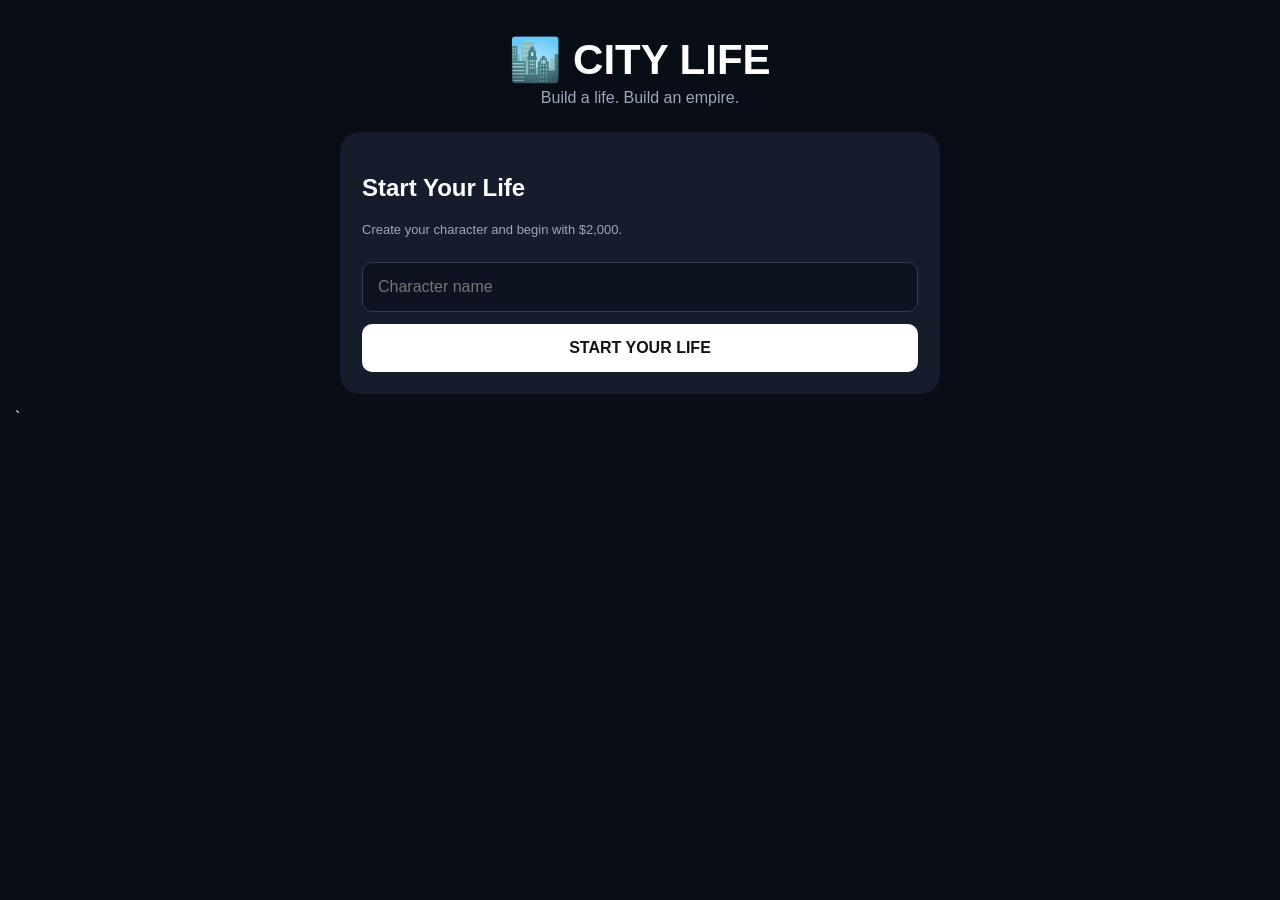
==== src/index.html @ b5cc39e1 "Separate City Life frontend from Worker template" ====
<!DOCTYPE html>
<html>
<head>
<meta name="viewport" content="width=device-width,initial-scale=1">
<title>City Life</title>
<style>
body{
margin:0;
font-family:Arial,sans-serif;
background:#090d16;
color:white;
padding:25px 15px
}
main{
width:100%;
max-width:600px;
margin:auto
}
h1{
text-align:center;
font-size:42px;
margin:10px 0 5px
}
.tag{
text-align:center;
color:#9da8bd;
margin-bottom:25px
}
.card{
background:#151c2b;
padding:22px;
border-radius:20px;
margin-bottom:15px
}
input,button{
width:100%;
padding:15px;
margin-top:12px;
box-sizing:border-box;
border-radius:10px;
font-size:16px
}
input{
background:#0d1320;
border:1px solid #303b52;
color:white
}
button{
border:0;
font-weight:bold;
cursor:pointer
}
.start{
background:white;
color:#111
}
.secondary{
background:#26334a;
color:white
}
.stats{
display:grid;
grid-template-columns:1fr 1fr;
gap:10px;
margin-top:20px
}
.stat{
background:#202a3d;
padding:15px;
border-radius:10px
}
.small{
color:#9da8bd;
font-size:13px
}
.job{
background:#202a3d;
padding:17px;
border-radius:14px;
margin-top:12px
}
.job h3{
margin:0 0 8px
}
.job p{
margin:6px 0;
color:#c8d0df
}
.locked{
opacity:.5
}
.success{
background:#16351f;
padding:14px;
border-radius:10px;
margin-top:15px
}
.error{
background:#3a1820;
padding:14px;
border-radius:10px;
margin-top:15px
}
</style>
</head>

<body>
<main>

<h1>🏙️ CITY LIFE</h1>
<div class="tag">Build a life. Build an empire.</div>

<div class="card">

<div id="result">
<h2>Start Your Life</h2>
<p class="small">
Create your character and begin with $2,000.
</p>

<input id="name" placeholder="Character name">

<button class="start" id="startLifeButton">
START YOUR LIFE
</button>
</div>

<div id="homes"></div>
<div id="jobs"></div>
<div id="work"></div>

</div>

<script>

let player = null;

document.addEventListener("DOMContentLoaded", function(){

  const startButton = document.getElementById("startLifeButton");

  if (startButton) {
    startButton.addEventListener("click", createPlayer);
  }

});

function renderStats(){
  if(!player) return;

  return '<div class="stats">' +

    '<div class="stat">💰 $' + player.balance +
    '<div class="small">Cash</div></div>' +

    '<div class="stat">❤️ ' + player.health +
    '<div class="small">Health</div></div>' +

    '<div class="stat">⚡ ' + player.energy +
    '<div class="small">Energy</div></div>' +

    '<div class="stat">😊 ' + player.happiness +
    '<div class="small">Happiness</div></div>' +

    '</div>';
}

async function createPlayer(){

  const name=document.getElementById("name").value.trim();
  const result=document.getElementById("result");

  if(!name){
    result.innerHTML='<div class="error">Please enter a character name.</div>';
    return;
  }

  result.innerHTML="<p>Creating your life...</p>";

  try{

    const response=await fetch("/api/player",{
      method:"POST",
      headers:{"Content-Type":"application/json"},
      body:JSON.stringify({name:name})
    });

    const data=await response.json();

    if(!response.ok){
      result.innerHTML='<div class="error">'+data.error+'</div>';
      return;
    }

    player=data.player;

    result.innerHTML =
      "<h2>Welcome, "+player.name+"! 🎉</h2>" +
      "<p>Your new life has begun.</p>" +
      renderStats() +

      "<div class='card' style='margin-top:16px'>" +
      "<h3>🏠 Choose Your First Home</h3>" +
      "<p>Your character is ready. Now choose where your new life begins.</p>" +
      "<button class='start' onclick='showHomes()'>CHOOSE YOUR HOME</button>" +
      "</div>";

  }catch(error){

    result.innerHTML=
      '<div class="error">Unable to create player: '+
      error.message+
      '</div>';

    console.error("createPlayer error:", error);

  }
}

async function showHomes(){

  const homes=document.getElementById("homes");

  homes.innerHTML=
    "<div class='card'><h2>🏠 Choose Your Home</h2>" +
    "<p class='small'>Your first major decision. You only pay the first month's rent.</p>" +
    "<p>Loading available homes...</p></div>";

  try{

    const response=await fetch("/api/homes");
    const data=await response.json();

    if(!response.ok){
      homes.innerHTML=
        "<div class='error'>"+data.error+"</div>";
      return;
    }

    homes.innerHTML=
      "<div class='card'>" +
      "<h2>🏠 Choose Your Home</h2>" +
      "<p class='small'>Rent first. Buy property later.</p>" +

      data.homes.map(function(h){

        const canAfford=player.balance >= h.monthly_rent;

        return "<div class='job'>" +

          "<h3>"+h.name+"</h3>" +

          "<p>📍 "+h.district+"</p>" +
          "<p>🏷️ Rent: $"+h.monthly_rent+"/month</p>" +
          "<p>💰 Purchase later: $"+h.purchase_price+"</p>" +
          "<p>✨ Comfort: "+h.comfort+"</p>" +

          (canAfford

            ? "<button class='start' onclick='chooseHome(\""+
              h.id+"\")'>RENT & MOVE IN</button>"

            : "<button class='secondary' disabled>CAN'T AFFORD</button>"

          ) +

          "</div>";

      }).join("") +

      "</div>";

  }catch(error){

    homes.innerHTML=
      "<div class='error'>Unable to load homes.</div>";

  }
}

async function chooseHome(homeId){

  const homes=document.getElementById("homes");

  homes.innerHTML=
    "<div class='card'><p>🏠 Moving you into your new home...</p></div>";

  try{

    const response=await fetch("/api/home",{
      method:"POST",
      headers:{"Content-Type":"application/json"},
      body:JSON.stringify({
        player_id:player.id,
        home_id:homeId
      })
    });

    const data=await response.json();

    if(!response.ok){

      homes.innerHTML=
        "<div class='error'>"+data.error+"</div>";

      return;
    }

    player.balance=data.balance;

    homes.innerHTML=
      "<div class='card'>" +
      "<h2>🏠 You're Home!</h2>" +
      "<p>Welcome to <strong>"+data.home.name+"</strong>.</p>" +
      "<p>📍 "+data.home.district+"</p>" +
      "<p>💰 Remaining cash: $"+data.balance+"</p>" +
      renderStats() +
      "</div>";

    await showJobs();

  }catch(error){

    homes.innerHTML=
      "<div class='error'>Unable to complete your move.</div>";

  }
}

async function showJobs(){

  const jobs=document.getElementById("jobs");

  jobs.innerHTML=
    "<div class='card'><h2>💼 Find a Job</h2>" +
    "<p>Loading opportunities...</p></div>";

  try{

    const response=await fetch("/api/jobs");
    const data=await response.json();

    if(!response.ok){

      jobs.innerHTML=
        "<div class='error'>"+data.error+"</div>";

      return;
    }

    jobs.innerHTML=
      "<div class='card'>" +
      "<h2>💼 Choose Your Career</h2>" +
      "<p class='small'>Better careers will become available as your skills grow.</p>" +

      data.jobs.map(function(j){

        const enoughEnergy=player.energy >= j.energy_cost;
        const skillUnlocked=j.skill_required === 0;

        return "<div class='job'>" +

          "<h3>"+j.title+"</h3>" +

          "<p>🏢 "+j.category+"</p>" +
          "<p>💵 Earn: $"+j.salary+" / work</p>" +
          "<p>⚡ Energy: "+j.energy_cost+"</p>" +
          "<p>🎯 Skill required: "+j.skill_required+"</p>" +

          (skillUnlocked && enoughEnergy

            ? "<button class='start' onclick='chooseJob(\""+
              j.id+"\")'>TAKE THIS JOB</button>"

            : skillUnlocked

              ? "<button class='secondary' disabled>TOO TIRED</button>"

              : "<button class='secondary' disabled>LOCKED FOR NOW</button>"

          ) +

          "</div>";

      }).join("") +

      "</div>";

  }catch(error){

    jobs.innerHTML=
      "<div class='error'>Unable to load jobs.</div>";

  }
}

async function chooseJob(jobId){

  const jobs=document.getElementById("jobs");

  jobs.innerHTML=
    "<div class='card'><p>💼 Getting you hired...</p></div>";

  try{

    const response=await fetch("/api/job",{
      method:"POST",
      headers:{"Content-Type":"application/json"},
      body:JSON.stringify({
        player_id:player.id,
        job_id:jobId
      })
    });

    const data=await response.json();

    if(!response.ok){

      jobs.innerHTML=
        "<div class='error'>"+data.error+"</div>";

      return;
    }

    jobs.innerHTML=
      "<div class='card'>" +
      "<h2>🎉 You're Hired!</h2>" +
      "<p>You are now a <strong>"+data.job.title+"</strong>.</p>" +
      "<p>💵 You earn $"+data.job.salary+" every time you work.</p>" +
      "<p>⚡ Each shift costs "+data.job.energy_cost+" energy.</p>" +
      "</div>";

    await showWork();

  }catch(error){

    jobs.innerHTML=
      "<div class='error'>Unable to get the job.</div>";

  }
}

async function showWork(){

  const work=document.getElementById("work");

  work.innerHTML=
    "<div class='card'>" +
    "<h2>🧑‍💼 Go To Work</h2>" +
    renderStats() +
    "<button class='start' onclick='workJob()'>WORK NOW</button>" +
    "</div>";

}

async function workJob(){

  const work=document.getElementById("work");

  work.innerHTML=
    "<div class='card'><p>🧑‍💼 Working...</p></div>";

  try{

    const response=await fetch("/api/work",{
      method:"POST",
      headers:{"Content-Type":"application/json"},
      body:JSON.stringify({
        player_id:player.id
      })
    });

    const data=await response.json();

    if(!response.ok){

      work.innerHTML=
        "<div class='error'>"+data.error+"</div>" +
        "<div class='card'>"+renderStats()+"</div>";

      return;
    }

    player.balance=data.balance;
    player.energy=data.energy;

    work.innerHTML=
      "<div class='card'>" +

      "<h2>💰 Pay Day!</h2>" +

      "<div class='success'>" +
      "You completed your shift and earned <strong>$"+
      data.earned+"</strong>!" +
      "</div>" +

      renderStats() +

      "<div class='card' style='margin-top:16px'>" +

      "<h3>🛠️ Skill Progress</h3>" +

      "<p><strong>"+data.skill+"</strong></p>" +

      "<p>⭐ XP: "+data.experience+" / 100</p>" +

      "<p>📈 Level: "+data.level+"</p>" +

      (data.level_up
        ? "<div class='success'>🎉 Level Up! Your "+data.skill+" skill increased.</div>"
        : "") +

      "</div>" +

      (player.energy > 0

        ? "<button class='start' onclick='workJob()'>WORK AGAIN</button>"

        : "<p class='small'>You're exhausted. Rest will be added to the next stage.</p>"

      ) +

      "</div>";

  }catch(error){

    work.innerHTML=
      "<div class='error'>Unable to complete work.</div>";

  }
}

</script>

</main>
</body>
</html>`
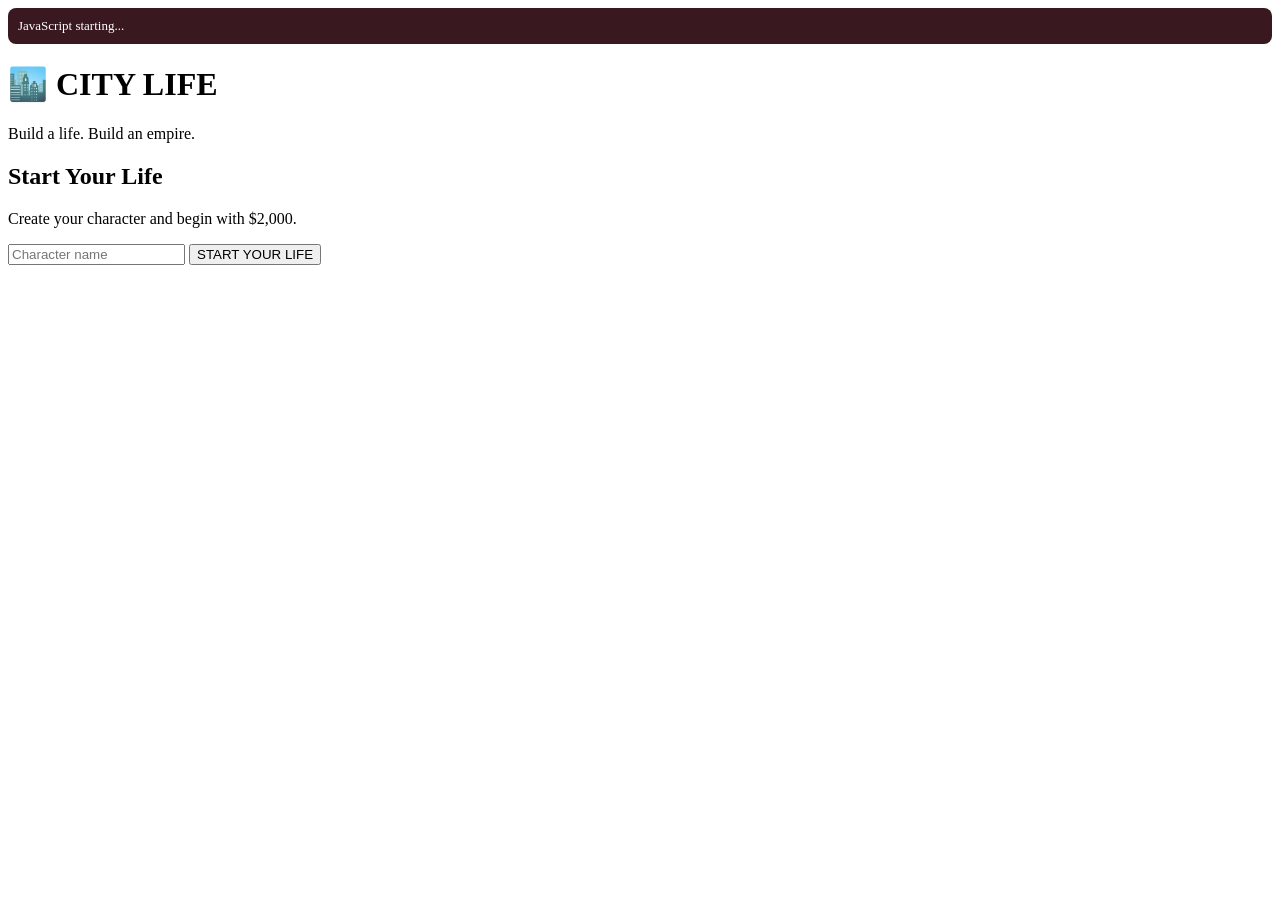
==== commit a1771599: "Rebuild City Life frontend with static assets" ====
--- a/src/index.html
+++ b/src/index.html
@@ -3,109 +3,16 @@
 <head>
 <meta name="viewport" content="width=device-width,initial-scale=1">
 <title>City Life</title>
-<style>
-body{
-margin:0;
-font-family:Arial,sans-serif;
-background:#090d16;
-color:white;
-padding:25px 15px
-}
-main{
-width:100%;
-max-width:600px;
-margin:auto
-}
-h1{
-text-align:center;
-font-size:42px;
-margin:10px 0 5px
-}
-.tag{
-text-align:center;
-color:#9da8bd;
-margin-bottom:25px
-}
-.card{
-background:#151c2b;
-padding:22px;
-border-radius:20px;
-margin-bottom:15px
-}
-input,button{
-width:100%;
-padding:15px;
-margin-top:12px;
-box-sizing:border-box;
-border-radius:10px;
-font-size:16px
-}
-input{
-background:#0d1320;
-border:1px solid #303b52;
-color:white
-}
-button{
-border:0;
-font-weight:bold;
-cursor:pointer
-}
-.start{
-background:white;
-color:#111
-}
-.secondary{
-background:#26334a;
-color:white
-}
-.stats{
-display:grid;
-grid-template-columns:1fr 1fr;
-gap:10px;
-margin-top:20px
-}
-.stat{
-background:#202a3d;
-padding:15px;
-border-radius:10px
-}
-.small{
-color:#9da8bd;
-font-size:13px
-}
-.job{
-background:#202a3d;
-padding:17px;
-border-radius:14px;
-margin-top:12px
-}
-.job h3{
-margin:0 0 8px
-}
-.job p{
-margin:6px 0;
-color:#c8d0df
-}
-.locked{
-opacity:.5
-}
-.success{
-background:#16351f;
-padding:14px;
-border-radius:10px;
-margin-top:15px
-}
-.error{
-background:#3a1820;
-padding:14px;
-border-radius:10px;
-margin-top:15px
-}
-</style>
+
+<link rel="stylesheet" href="/style.css?v=1">
 </head>
 
 <body>
 <main>
+
+<div id="runtimeStatus" style="background:#3a1820;color:white;padding:10px;border-radius:8px;margin-bottom:15px;font-size:13px">
+JavaScript starting...
+</div>
 
 <h1>🏙️ CITY LIFE</h1>
 <div class="tag">Build a life. Build an empire.</div>
@@ -120,7 +27,7 @@
 
 <input id="name" placeholder="Character name">
 
-<button class="start" id="startLifeButton">
+<button class="start" id="startLifeButton" onclick="createPlayer()">
 START YOUR LIFE
 </button>
 </div>
@@ -131,407 +38,9 @@
 
 </div>
 
-<script>
 
-let player = null;
-
-document.addEventListener("DOMContentLoaded", function(){
-
-  const startButton = document.getElementById("startLifeButton");
-
-  if (startButton) {
-    startButton.addEventListener("click", createPlayer);
-  }
-
-});
-
-function renderStats(){
-  if(!player) return;
-
-  return '<div class="stats">' +
-
-    '<div class="stat">💰 $' + player.balance +
-    '<div class="small">Cash</div></div>' +
-
-    '<div class="stat">❤️ ' + player.health +
-    '<div class="small">Health</div></div>' +
-
-    '<div class="stat">⚡ ' + player.energy +
-    '<div class="small">Energy</div></div>' +
-
-    '<div class="stat">😊 ' + player.happiness +
-    '<div class="small">Happiness</div></div>' +
-
-    '</div>';
-}
-
-async function createPlayer(){
-
-  const name=document.getElementById("name").value.trim();
-  const result=document.getElementById("result");
-
-  if(!name){
-    result.innerHTML='<div class="error">Please enter a character name.</div>';
-    return;
-  }
-
-  result.innerHTML="<p>Creating your life...</p>";
-
-  try{
-
-    const response=await fetch("/api/player",{
-      method:"POST",
-      headers:{"Content-Type":"application/json"},
-      body:JSON.stringify({name:name})
-    });
-
-    const data=await response.json();
-
-    if(!response.ok){
-      result.innerHTML='<div class="error">'+data.error+'</div>';
-      return;
-    }
-
-    player=data.player;
-
-    result.innerHTML =
-      "<h2>Welcome, "+player.name+"! 🎉</h2>" +
-      "<p>Your new life has begun.</p>" +
-      renderStats() +
-
-      "<div class='card' style='margin-top:16px'>" +
-      "<h3>🏠 Choose Your First Home</h3>" +
-      "<p>Your character is ready. Now choose where your new life begins.</p>" +
-      "<button class='start' onclick='showHomes()'>CHOOSE YOUR HOME</button>" +
-      "</div>";
-
-  }catch(error){
-
-    result.innerHTML=
-      '<div class="error">Unable to create player: '+
-      error.message+
-      '</div>';
-
-    console.error("createPlayer error:", error);
-
-  }
-}
-
-async function showHomes(){
-
-  const homes=document.getElementById("homes");
-
-  homes.innerHTML=
-    "<div class='card'><h2>🏠 Choose Your Home</h2>" +
-    "<p class='small'>Your first major decision. You only pay the first month's rent.</p>" +
-    "<p>Loading available homes...</p></div>";
-
-  try{
-
-    const response=await fetch("/api/homes");
-    const data=await response.json();
-
-    if(!response.ok){
-      homes.innerHTML=
-        "<div class='error'>"+data.error+"</div>";
-      return;
-    }
-
-    homes.innerHTML=
-      "<div class='card'>" +
-      "<h2>🏠 Choose Your Home</h2>" +
-      "<p class='small'>Rent first. Buy property later.</p>" +
-
-      data.homes.map(function(h){
-
-        const canAfford=player.balance >= h.monthly_rent;
-
-        return "<div class='job'>" +
-
-          "<h3>"+h.name+"</h3>" +
-
-          "<p>📍 "+h.district+"</p>" +
-          "<p>🏷️ Rent: $"+h.monthly_rent+"/month</p>" +
-          "<p>💰 Purchase later: $"+h.purchase_price+"</p>" +
-          "<p>✨ Comfort: "+h.comfort+"</p>" +
-
-          (canAfford
-
-            ? "<button class='start' onclick='chooseHome(\""+
-              h.id+"\")'>RENT & MOVE IN</button>"
-
-            : "<button class='secondary' disabled>CAN'T AFFORD</button>"
-
-          ) +
-
-          "</div>";
-
-      }).join("") +
-
-      "</div>";
-
-  }catch(error){
-
-    homes.innerHTML=
-      "<div class='error'>Unable to load homes.</div>";
-
-  }
-}
-
-async function chooseHome(homeId){
-
-  const homes=document.getElementById("homes");
-
-  homes.innerHTML=
-    "<div class='card'><p>🏠 Moving you into your new home...</p></div>";
-
-  try{
-
-    const response=await fetch("/api/home",{
-      method:"POST",
-      headers:{"Content-Type":"application/json"},
-      body:JSON.stringify({
-        player_id:player.id,
-        home_id:homeId
-      })
-    });
-
-    const data=await response.json();
-
-    if(!response.ok){
-
-      homes.innerHTML=
-        "<div class='error'>"+data.error+"</div>";
-
-      return;
-    }
-
-    player.balance=data.balance;
-
-    homes.innerHTML=
-      "<div class='card'>" +
-      "<h2>🏠 You're Home!</h2>" +
-      "<p>Welcome to <strong>"+data.home.name+"</strong>.</p>" +
-      "<p>📍 "+data.home.district+"</p>" +
-      "<p>💰 Remaining cash: $"+data.balance+"</p>" +
-      renderStats() +
-      "</div>";
-
-    await showJobs();
-
-  }catch(error){
-
-    homes.innerHTML=
-      "<div class='error'>Unable to complete your move.</div>";
-
-  }
-}
-
-async function showJobs(){
-
-  const jobs=document.getElementById("jobs");
-
-  jobs.innerHTML=
-    "<div class='card'><h2>💼 Find a Job</h2>" +
-    "<p>Loading opportunities...</p></div>";
-
-  try{
-
-    const response=await fetch("/api/jobs");
-    const data=await response.json();
-
-    if(!response.ok){
-
-      jobs.innerHTML=
-        "<div class='error'>"+data.error+"</div>";
-
-      return;
-    }
-
-    jobs.innerHTML=
-      "<div class='card'>" +
-      "<h2>💼 Choose Your Career</h2>" +
-      "<p class='small'>Better careers will become available as your skills grow.</p>" +
-
-      data.jobs.map(function(j){
-
-        const enoughEnergy=player.energy >= j.energy_cost;
-        const skillUnlocked=j.skill_required === 0;
-
-        return "<div class='job'>" +
-
-          "<h3>"+j.title+"</h3>" +
-
-          "<p>🏢 "+j.category+"</p>" +
-          "<p>💵 Earn: $"+j.salary+" / work</p>" +
-          "<p>⚡ Energy: "+j.energy_cost+"</p>" +
-          "<p>🎯 Skill required: "+j.skill_required+"</p>" +
-
-          (skillUnlocked && enoughEnergy
-
-            ? "<button class='start' onclick='chooseJob(\""+
-              j.id+"\")'>TAKE THIS JOB</button>"
-
-            : skillUnlocked
-
-              ? "<button class='secondary' disabled>TOO TIRED</button>"
-
-              : "<button class='secondary' disabled>LOCKED FOR NOW</button>"
-
-          ) +
-
-          "</div>";
-
-      }).join("") +
-
-      "</div>";
-
-  }catch(error){
-
-    jobs.innerHTML=
-      "<div class='error'>Unable to load jobs.</div>";
-
-  }
-}
-
-async function chooseJob(jobId){
-
-  const jobs=document.getElementById("jobs");
-
-  jobs.innerHTML=
-    "<div class='card'><p>💼 Getting you hired...</p></div>";
-
-  try{
-
-    const response=await fetch("/api/job",{
-      method:"POST",
-      headers:{"Content-Type":"application/json"},
-      body:JSON.stringify({
-        player_id:player.id,
-        job_id:jobId
-      })
-    });
-
-    const data=await response.json();
-
-    if(!response.ok){
-
-      jobs.innerHTML=
-        "<div class='error'>"+data.error+"</div>";
-
-      return;
-    }
-
-    jobs.innerHTML=
-      "<div class='card'>" +
-      "<h2>🎉 You're Hired!</h2>" +
-      "<p>You are now a <strong>"+data.job.title+"</strong>.</p>" +
-      "<p>💵 You earn $"+data.job.salary+" every time you work.</p>" +
-      "<p>⚡ Each shift costs "+data.job.energy_cost+" energy.</p>" +
-      "</div>";
-
-    await showWork();
-
-  }catch(error){
-
-    jobs.innerHTML=
-      "<div class='error'>Unable to get the job.</div>";
-
-  }
-}
-
-async function showWork(){
-
-  const work=document.getElementById("work");
-
-  work.innerHTML=
-    "<div class='card'>" +
-    "<h2>🧑‍💼 Go To Work</h2>" +
-    renderStats() +
-    "<button class='start' onclick='workJob()'>WORK NOW</button>" +
-    "</div>";
-
-}
-
-async function workJob(){
-
-  const work=document.getElementById("work");
-
-  work.innerHTML=
-    "<div class='card'><p>🧑‍💼 Working...</p></div>";
-
-  try{
-
-    const response=await fetch("/api/work",{
-      method:"POST",
-      headers:{"Content-Type":"application/json"},
-      body:JSON.stringify({
-        player_id:player.id
-      })
-    });
-
-    const data=await response.json();
-
-    if(!response.ok){
-
-      work.innerHTML=
-        "<div class='error'>"+data.error+"</div>" +
-        "<div class='card'>"+renderStats()+"</div>";
-
-      return;
-    }
-
-    player.balance=data.balance;
-    player.energy=data.energy;
-
-    work.innerHTML=
-      "<div class='card'>" +
-
-      "<h2>💰 Pay Day!</h2>" +
-
-      "<div class='success'>" +
-      "You completed your shift and earned <strong>$"+
-      data.earned+"</strong>!" +
-      "</div>" +
-
-      renderStats() +
-
-      "<div class='card' style='margin-top:16px'>" +
-
-      "<h3>🛠️ Skill Progress</h3>" +
-
-      "<p><strong>"+data.skill+"</strong></p>" +
-
-      "<p>⭐ XP: "+data.experience+" / 100</p>" +
-
-      "<p>📈 Level: "+data.level+"</p>" +
-
-      (data.level_up
-        ? "<div class='success'>🎉 Level Up! Your "+data.skill+" skill increased.</div>"
-        : "") +
-
-      "</div>" +
-
-      (player.energy > 0
-
-        ? "<button class='start' onclick='workJob()'>WORK AGAIN</button>"
-
-        : "<p class='small'>You're exhausted. Rest will be added to the next stage.</p>"
-
-      ) +
-
-      "</div>";
-
-  }catch(error){
-
-    work.innerHTML=
-      "<div class='error'>Unable to complete work.</div>";
-
-  }
-}
-
-</script>
 
 </main>
+<script src="/citylife.js?v=1"></script>
 </body>
-</html>`+</html>
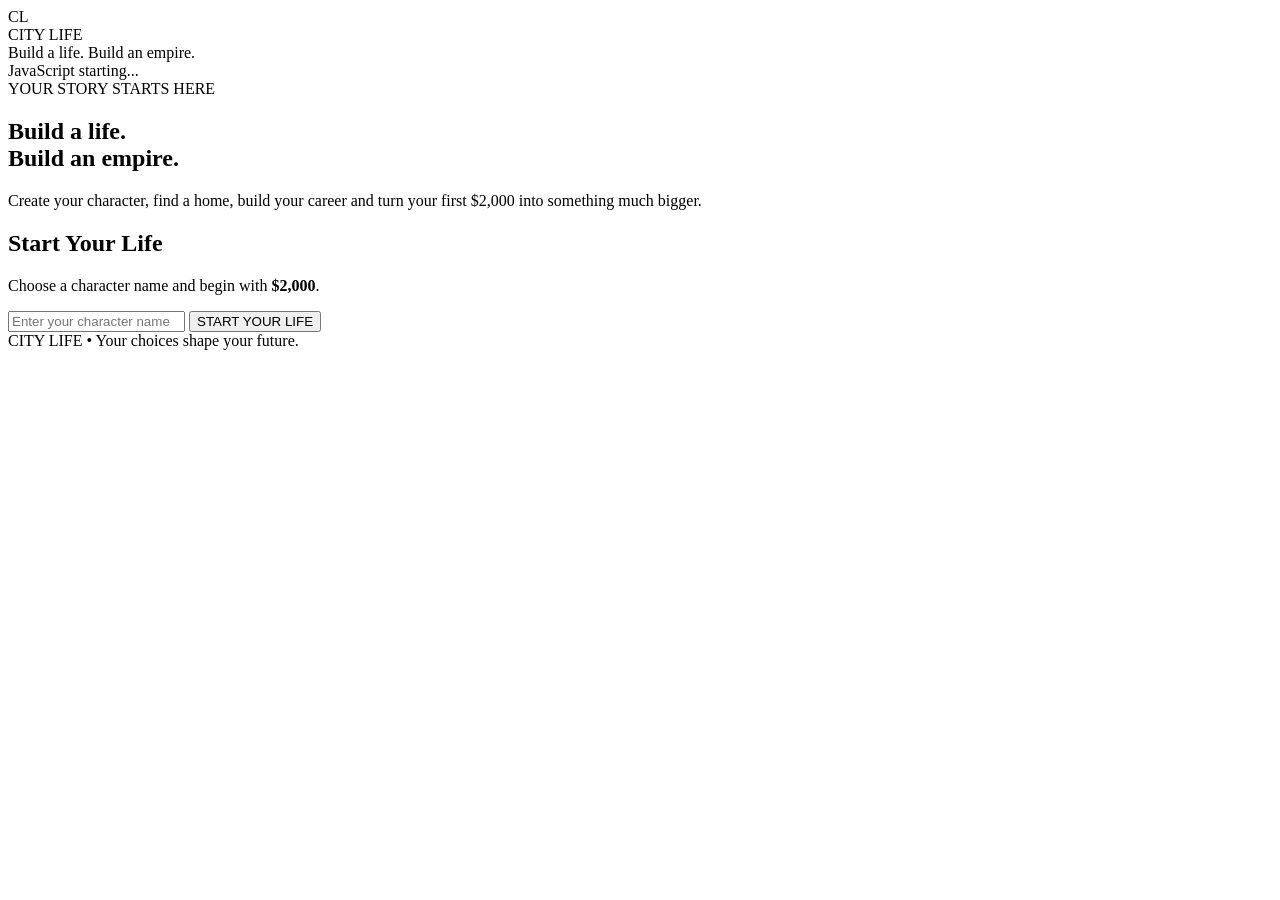
==== commit 55277187: "Upgrade City Life visual gameplay frontend" ====
--- a/src/index.html
+++ b/src/index.html
@@ -1,46 +1,77 @@
-<!DOCTYPE html>
-<html>
+<!doctype html>
+<html lang="en">
 <head>
-<meta name="viewport" content="width=device-width,initial-scale=1">
-<title>City Life</title>
-
-<link rel="stylesheet" href="/style.css?v=1">
+<meta charset="utf-8">
+<meta name="viewport" content="width=device-width,initial-scale=1,viewport-fit=cover">
+<meta name="theme-color" content="#080b14">
+<title>City Life — Build a life. Build an empire.</title>
+<link rel="stylesheet" href="/style.css?v=2">
 </head>
 
 <body>
+<div class="app-shell">
+
+<header class="topbar">
+  <div class="brand">
+    <div class="brand-mark">CL</div>
+    <div>
+      <div class="brand-name">CITY LIFE</div>
+      <div class="brand-tag">Build a life. Build an empire.</div>
+    </div>
+  </div>
+</header>
+
 <main>
 
-<div id="runtimeStatus" style="background:#3a1820;color:white;padding:10px;border-radius:8px;margin-bottom:15px;font-size:13px">
-JavaScript starting...
-</div>
+<div id="runtimeStatus" class="runtime">JavaScript starting...</div>
 
-<h1>🏙️ CITY LIFE</h1>
-<div class="tag">Build a life. Build an empire.</div>
+<section id="result" class="hero card">
+  <div class="hero-copy">
+    <span class="eyebrow">YOUR STORY STARTS HERE</span>
+    <h1>Build a life.<br><span>Build an empire.</span></h1>
+    <p>Create your character, find a home, build your career and turn your first $2,000 into something much bigger.</p>
 
-<div class="card">
+    <div class="character-stage">
+      <div class="city-glow"></div>
+      <div class="character">
+        <div class="hair"></div>
+        <div class="head"></div>
+        <div class="face"></div>
+        <div class="body"></div>
+        <div class="arm arm-left"></div>
+        <div class="arm arm-right"></div>
+        <div class="leg leg-left"></div>
+        <div class="leg leg-right"></div>
+      </div>
+      <div class="ground"></div>
+      <div class="building b1"></div>
+      <div class="building b2"></div>
+      <div class="building b3"></div>
+      <div class="building b4"></div>
+    </div>
 
-<div id="result">
-<h2>Start Your Life</h2>
-<p class="small">
-Create your character and begin with $2,000.
-</p>
+    <div class="start-panel">
+      <h2>Start Your Life</h2>
+      <p class="small">Choose a character name and begin with <strong>$2,000</strong>.</p>
+      <input id="name" maxlength="40" autocomplete="off" placeholder="Enter your character name">
+      <button class="primary" id="startLifeButton">START YOUR LIFE</button>
+    </div>
+  </div>
+</section>
 
-<input id="name" placeholder="Character name">
-
-<button class="start" id="startLifeButton" onclick="createPlayer()">
-START YOUR LIFE
-</button>
-</div>
-
+<div id="dashboard"></div>
 <div id="homes"></div>
 <div id="jobs"></div>
 <div id="work"></div>
 
+</main>
+
+<footer>
+  CITY LIFE &bull; Your choices shape your future.
+</footer>
+
 </div>
 
-
-
-</main>
-<script src="/citylife.js?v=1"></script>
+<script src="/citylife.js?v=2"></script>
 </body>
-</html>+</html>
